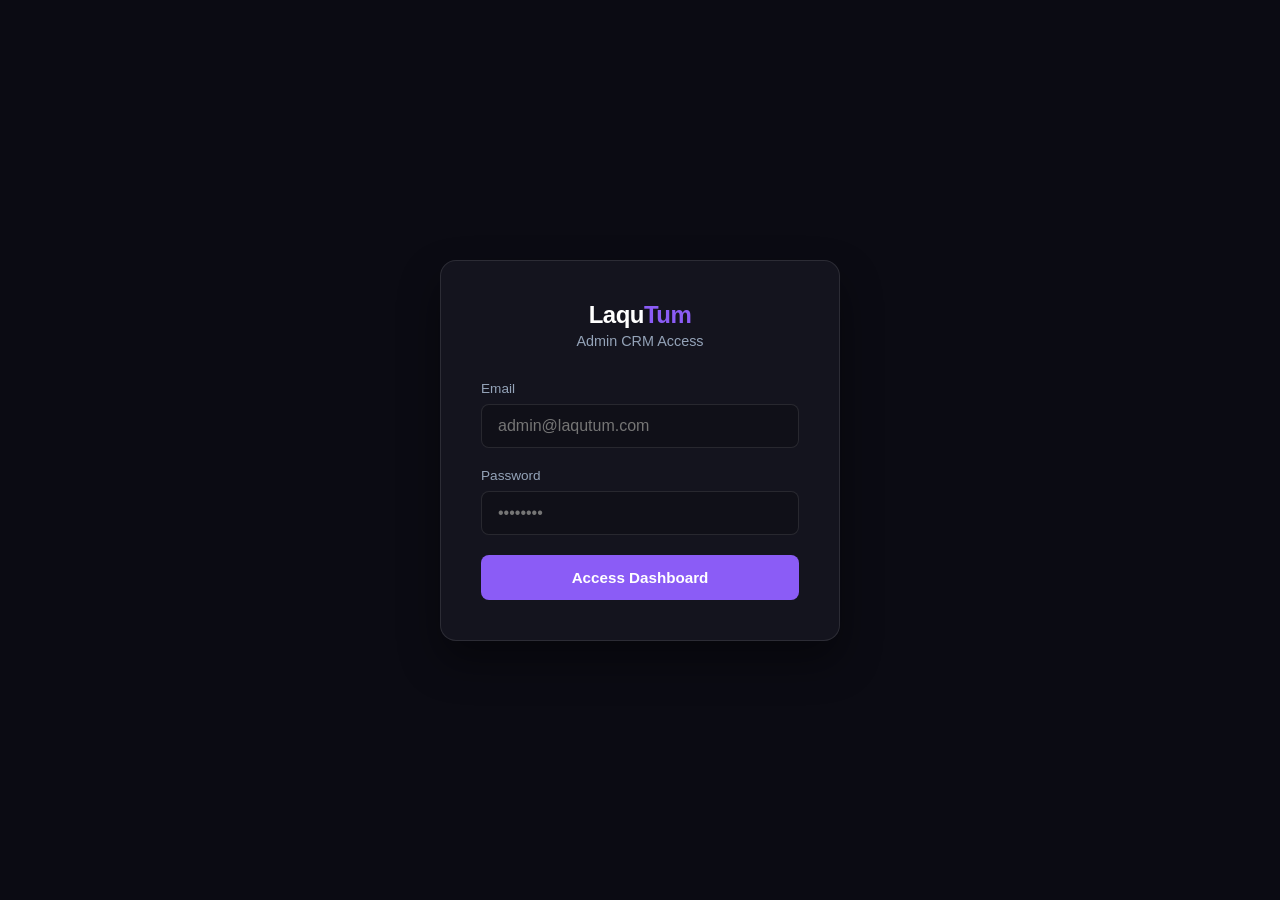
==== index.html @ 4fced276 "Add files via upload" ====
<!DOCTYPE html>
<html lang="en">
<head>
    <meta charset="UTF-8">
    <meta name="viewport" content="width=device-width, initial-scale=1.0">
    <title>LaquTum Admin CRM - Login</title>
    <link rel="stylesheet" href="styles.css">
    <!-- Supabase -->
    <script src="supabase.min.js"></script>
</head>
<body class="admin-body flex-center">

    <div class="login-card">
        <div class="logo-area">
            <h1 class="admin-title">Laqu<span class="highlight-violet">Tum</span></h1>
            <p class="admin-subtitle">Admin CRM Access</p>
        </div>

        <form id="admin-login-form" onsubmit="event.preventDefault()">
            <div class="input-group">
                <label>Email</label>
                <input type="email" id="email" required placeholder="admin@laqutum.com">
            </div>
            <div class="input-group">
                <label>Password</label>
                <input type="password" id="password" required placeholder="••••••••">
            </div>
            
            <div id="error-msg" class="error-msg hidden"></div>

            <button type="submit" class="primary-btn" id="login-btn">
                <span>Access Dashboard</span>
                <div class="btn-spinner hidden" id="login-spinner"></div>
            </button>
        </form>
    </div>

    <!-- Configuration & Scripts -->
    <script src="supabase-config.js?v=2"></script>
    <script src="app.js?v=2"></script>
</body>
</html>
---- styles.css ----
:root {
    --bg-main: #0B0B13;
    --bg-card: #14141E;
    --bg-hover: #1E1F2E;
    --text-main: #FFFFFF;
    --text-muted: #94A3B8;
    --accent: #8B5CF6;
    --accent-hover: #7C3AED;
    --danger: #EF4444;
    --danger-hover: #DC2626;
    --success: #10B981;
    --border: rgba(255, 255, 255, 0.1);
}

* {
    box-sizing: border-box;
    margin: 0;
    padding: 0;
    font-family: -apple-system, BlinkMacSystemFont, "Segoe UI", Roboto, Helvetica, Arial, sans-serif;
}

body.admin-body {
    background-color: var(--bg-main);
    color: var(--text-main);
    min-height: 100vh;
}

.flex-center {
    display: flex;
    justify-content: center;
    align-items: center;
}

.hidden {
    display: none !important;
}

/* Typography */
.admin-title {
    font-size: 1.5rem;
    font-weight: 800;
    letter-spacing: -0.5px;
}

.highlight-violet {
    color: var(--accent);
}

.admin-subtitle {
    color: var(--text-muted);
    font-size: 0.9rem;
    margin-top: 4px;
}

/* Cards & Containers */
.login-card {
    background: var(--bg-card);
    border: 1px solid var(--border);
    border-radius: 16px;
    padding: 40px;
    width: 100%;
    max-width: 400px;
    box-shadow: 0 20px 40px rgba(0,0,0,0.4);
}

.logo-area {
    text-align: center;
    margin-bottom: 32px;
}

/* Forms */
.input-group {
    margin-bottom: 20px;
}

.input-group label {
    display: block;
    margin-bottom: 8px;
    font-size: 0.85rem;
    color: var(--text-muted);
    font-weight: 500;
}

.input-group input, .search-input {
    width: 100%;
    padding: 12px 16px;
    background: rgba(0,0,0,0.2);
    border: 1px solid var(--border);
    border-radius: 8px;
    color: white;
    font-size: 1rem;
    outline: none;
    transition: border-color 0.2s;
}

.input-group input:focus, .search-input:focus {
    border-color: var(--accent);
}

/* Buttons */
button {
    cursor: pointer;
    border: none;
    font-weight: 600;
    border-radius: 8px;
    transition: all 0.2s;
    font-size: 0.95rem;
}

.primary-btn {
    width: 100%;
    padding: 14px;
    background: var(--accent);
    color: white;
    display: flex;
    justify-content: center;
    align-items: center;
    gap: 8px;
}

.primary-btn:hover {
    background: var(--accent-hover);
}

.secondary-btn {
    padding: 10px 16px;
    background: var(--bg-hover);
    color: white;
    border: 1px solid var(--border);
}

.secondary-btn:hover {
    background: rgba(255,255,255,0.1);
}

.outline-btn {
    padding: 8px 16px;
    background: transparent;
    color: var(--text-muted);
    border: 1px solid var(--border);
}

.outline-btn:hover {
    color: white;
    border-color: white;
}

.danger-btn {
    padding: 10px 16px;
    background: var(--danger);
    color: white;
}

.danger-btn:hover {
    background: var(--danger-hover);
}

/* Alerts */
.error-msg {
    background: rgba(239, 68, 68, 0.1);
    color: var(--danger);
    padding: 12px;
    border-radius: 8px;
    font-size: 0.85rem;
    margin-bottom: 20px;
    border: 1px solid rgba(239, 68, 68, 0.2);
}

/* Navigation */
.admin-nav {
    display: flex;
    justify-content: space-between;
    align-items: center;
    padding: 16px 32px;
    background: var(--bg-card);
    border-bottom: 1px solid var(--border);
}

.nav-badge {
    background: var(--accent);
    color: white;
    font-size: 0.7rem;
    padding: 2px 6px;
    border-radius: 4px;
    vertical-align: middle;
    margin-left: 8px;
}

.nav-right {
    display: flex;
    align-items: center;
    gap: 16px;
    font-size: 0.9rem;
    color: var(--text-muted);
}

/* Dashboard Main */
.admin-main {
    padding: 32px;
    max-width: 1200px;
    margin: 0 auto;
}

.page-header {
    display: flex;
    justify-content: space-between;
    align-items: center;
    margin-bottom: 24px;
}

.header-actions {
    display: flex;
    gap: 12px;
}

.search-input {
    width: 250px;
    padding: 10px 16px;
}

/* Table */
.table-container {
    background: var(--bg-card);
    border: 1px solid var(--border);
    border-radius: 12px;
    overflow: hidden;
}

table {
    width: 100%;
    border-collapse: collapse;
}

th, td {
    padding: 16px;
    text-align: left;
    border-bottom: 1px solid var(--border);
}

th {
    background: rgba(0,0,0,0.2);
    color: var(--text-muted);
    font-size: 0.85rem;
    font-weight: 600;
    text-transform: uppercase;
    letter-spacing: 0.5px;
}

td {
    font-size: 0.95rem;
}

tr:hover {
    background: rgba(255,255,255,0.02);
}

.status-badge {
    padding: 4px 10px;
    border-radius: 20px;
    font-size: 0.75rem;
    font-weight: 600;
}

.status-active {
    background: rgba(16, 185, 129, 0.1);
    color: var(--success);
}

.status-banned {
    background: rgba(239, 68, 68, 0.1);
    color: var(--danger);
}

.action-link {
    color: var(--accent);
    text-decoration: none;
    font-weight: 600;
    font-size: 0.85rem;
    cursor: pointer;
}

.action-link:hover {
    text-decoration: underline;
}

.table-loading {
    padding: 40px;
    text-align: center;
    color: var(--text-muted);
}

/* Modal */
.modal-overlay {
    position: fixed;
    inset: 0;
    background: rgba(0,0,0,0.8);
    backdrop-filter: blur(4px);
    display: flex;
    justify-content: center;
    align-items: center;
    z-index: 100;
}

.modal-card {
    background: var(--bg-card);
    border: 1px solid var(--border);
    border-radius: 16px;
    width: 90%;
    max-width: 600px;
    max-height: 90vh;
    overflow-y: auto;
}

.modal-header {
    padding: 20px 24px;
    border-bottom: 1px solid var(--border);
    display: flex;
    justify-content: space-between;
    align-items: center;
}

.close-btn {
    background: none;
    color: var(--text-muted);
    font-size: 1.5rem;
    padding: 0;
}

.close-btn:hover {
    color: white;
}

.modal-body {
    padding: 24px;
}

.stats-grid {
    display: grid;
    grid-template-columns: repeat(3, 1fr);
    gap: 16px;
    margin-bottom: 24px;
}

.stat-box {
    background: rgba(0,0,0,0.2);
    border: 1px solid var(--border);
    padding: 16px;
    border-radius: 8px;
    text-align: center;
}

.stat-label {
    display: block;
    color: var(--text-muted);
    font-size: 0.8rem;
    margin-bottom: 8px;
}

.stat-value {
    font-size: 1.2rem;
    font-weight: 700;
}

.chart-container {
    background: rgba(0,0,0,0.2);
    border: 1px solid var(--border);
    border-radius: 8px;
    padding: 16px;
}

.chart-container h4 {
    color: var(--text-muted);
    font-size: 0.9rem;
    margin-bottom: 16px;
    text-align: center;
}

.modal-footer {
    padding: 20px 24px;
    border-top: 1px solid var(--border);
    display: flex;
    justify-content: flex-end;
}
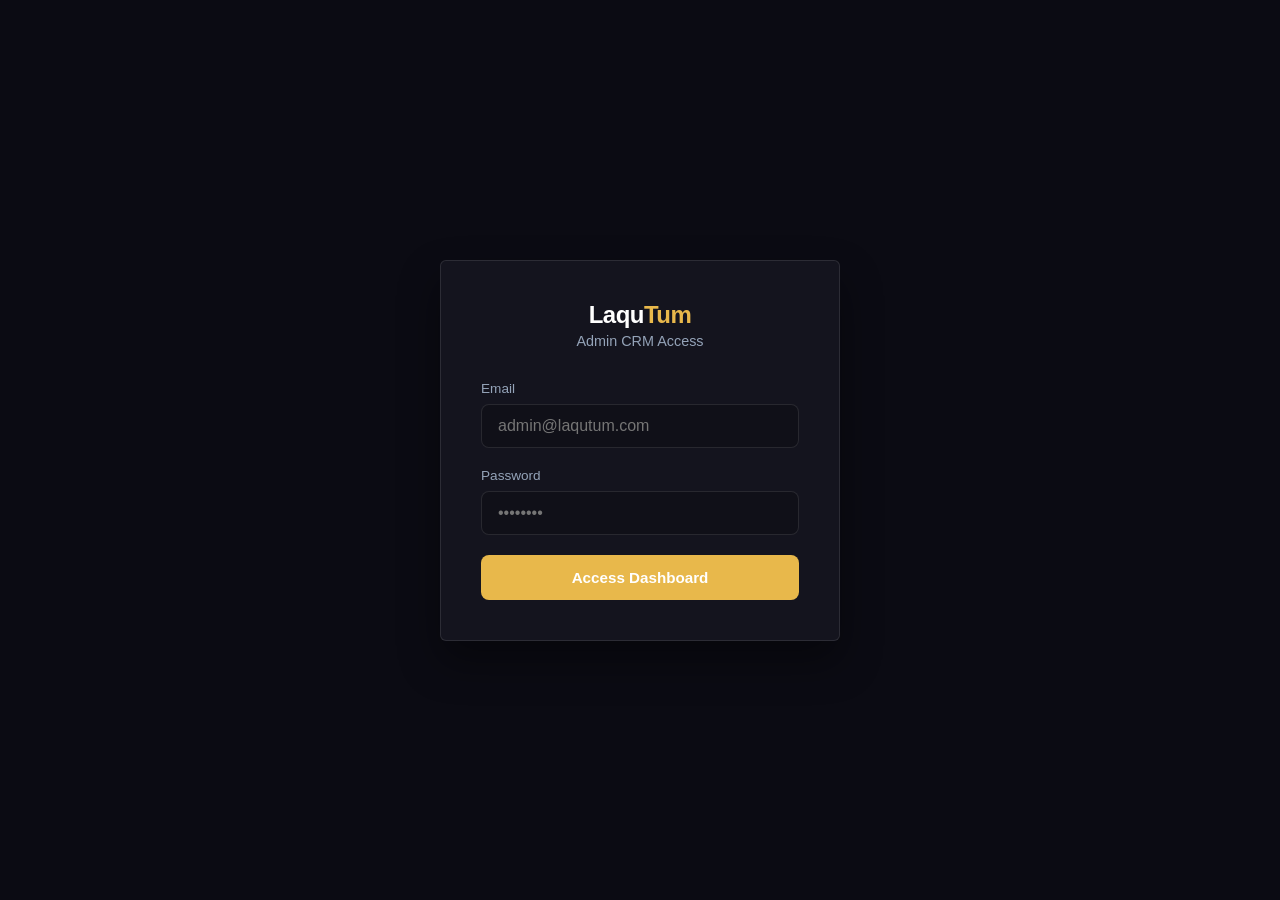
==== commit ca5dfc20: "Add files via upload" ====
--- a/index.html
+++ b/index.html
@@ -16,7 +16,7 @@
             <p class="admin-subtitle">Admin CRM Access</p>
         </div>
 
-        <form id="admin-login-form" onsubmit="event.preventDefault()">
+        <form id="admin-login-form">
             <div class="input-group">
                 <label>Email</label>
                 <input type="email" id="email" required placeholder="admin@laqutum.com">
@@ -36,7 +36,7 @@
     </div>
 
     <!-- Configuration & Scripts -->
-    <script src="supabase-config.js?v=2"></script>
-    <script src="app.js?v=2"></script>
+    <script src="supabase-config.js?v=4"></script>
+    <script src="app.js?v=4"></script>
 </body>
 </html>
--- a/styles.css
+++ b/styles.css
@@ -4,8 +4,8 @@
     --bg-hover: #1E1F2E;
     --text-main: #FFFFFF;
     --text-muted: #94A3B8;
-    --accent: #8B5CF6;
-    --accent-hover: #7C3AED;
+    --accent: #E8B84B;
+    --accent-hover: #D4A43A;
     --danger: #EF4444;
     --danger-hover: #DC2626;
     --success: #10B981;
@@ -16,7 +16,7 @@
     box-sizing: border-box;
     margin: 0;
     padding: 0;
-    font-family: -apple-system, BlinkMacSystemFont, "Segoe UI", Roboto, Helvetica, Arial, sans-serif;
+    font-family: "Space Grotesk", -apple-system, BlinkMacSystemFont, sans-serif;
 }
 
 body.admin-body {
@@ -56,7 +56,7 @@
 .login-card {
     background: var(--bg-card);
     border: 1px solid var(--border);
-    border-radius: 16px;
+    border-radius: 6px;
     padding: 40px;
     width: 100%;
     max-width: 400px;
@@ -222,7 +222,7 @@
 .table-container {
     background: var(--bg-card);
     border: 1px solid var(--border);
-    border-radius: 12px;
+    border-radius: 6px;
     overflow: hidden;
 }
 
@@ -304,7 +304,7 @@
 .modal-card {
     background: var(--bg-card);
     border: 1px solid var(--border);
-    border-radius: 16px;
+    border-radius: 6px;
     width: 90%;
     max-width: 600px;
     max-height: 90vh;
@@ -381,3 +381,274 @@
     display: flex;
     justify-content: flex-end;
 }
+
+/* Enhanced CRM Styles */
+.kpi-grid { display: grid; grid-template-columns: repeat(auto-fit, minmax(200px, 1fr)); gap: 20px; margin-bottom: 30px; }
+.kpi-card { background: var(--card-bg); border: 1px solid var(--border); border-radius: 6px; padding: 20px; box-shadow: 0 4px 6px rgba(0,0,0,0.2); }
+.kpi-title { font-size: 0.9rem; color: var(--text-secondary); margin-bottom: 8px; font-weight: 600; text-transform: uppercase; letter-spacing: 0.5px; }
+.kpi-value { font-size: 2rem; font-weight: 800; color: var(--text-primary); }
+
+.modal-content.advanced { 
+    background: #14141E;
+    border: 1px solid var(--border);
+    border-radius: 12px;
+    max-width: 780px; 
+    width: 95%; 
+    max-height: 90vh;
+    overflow-y: auto;
+    padding: 24px;
+    box-shadow: 0 25px 50px rgba(0, 0, 0, 0.7), 0 0 30px rgba(168, 85, 247, 0.15);
+}
+.modal-grid { display: grid; grid-template-columns: 1fr 1fr; gap: 20px; }
+.modal-col h3 { font-size: 1.1rem; color: var(--primary); margin-bottom: 12px; border-bottom: 1px solid var(--border); padding-bottom: 6px; }
+.modal-col p { margin-bottom: 8px; font-size: 0.95rem; }
+
+.topics-grid { display: grid; grid-template-columns: repeat(auto-fill, minmax(140px, 1fr)); gap: 10px; }
+.topic-toggle { background: rgba(255,255,255,0.05); border: 1px solid var(--border); border-radius: 6px; padding: 8px; text-align: center; cursor: pointer; transition: all 0.2s ease; user-select: none; font-size: 0.85rem; }
+.topic-toggle:hover { background: rgba(255,255,255,0.1); }
+.topic-toggle.unlocked { background: rgba(16, 185, 129, 0.2); border-color: #10B981; color: #10B981; font-weight: bold; }
+.danger-btn { background: #EF4444; color: white; border: none; border-radius: 6px; cursor: pointer; transition: 0.2s; }
+.danger-btn:hover { background: #DC2626; }
+
+
+.logo-accent {
+    color: var(--accent);
+}
+
+/* Access Badges in Table */
+.access-badge {
+    display: inline-flex;
+    align-items: center;
+    gap: 4px;
+    padding: 4px 10px;
+    border-radius: 999px;
+    font-size: 0.76rem;
+    font-weight: 700;
+    letter-spacing: 0.02em;
+    white-space: nowrap;
+}
+
+.badge-full {
+    background: rgba(168, 85, 247, 0.18);
+    color: #c084fc;
+    border: 1px solid rgba(168, 85, 247, 0.5);
+    box-shadow: 0 0 12px rgba(168, 85, 247, 0.25);
+}
+
+.badge-premium {
+    background: rgba(16, 185, 129, 0.15);
+    color: #34d399;
+    border: 1px solid rgba(16, 185, 129, 0.4);
+}
+
+.badge-free {
+    background: rgba(148, 163, 184, 0.1);
+    color: #94a3b8;
+    border: 1px solid rgba(148, 163, 184, 0.25);
+}
+
+/* Action Buttons in Table */
+.actions-cell {
+    display: flex;
+    align-items: center;
+    gap: 8px;
+    flex-wrap: wrap;
+}
+
+.btn-action {
+    display: inline-flex;
+    align-items: center;
+    justify-content: center;
+    padding: 5px 11px;
+    border-radius: 6px;
+    font-size: 0.78rem;
+    font-weight: 600;
+    cursor: pointer;
+    transition: all 0.2s ease;
+    border: 1px solid transparent;
+    text-decoration: none;
+    white-space: nowrap;
+}
+
+.btn-grant {
+    background: linear-gradient(135deg, rgba(168, 85, 247, 0.2), rgba(99, 102, 241, 0.2));
+    border-color: rgba(168, 85, 247, 0.5);
+    color: #e9d5ff;
+}
+
+.btn-grant:hover {
+    background: linear-gradient(135deg, #9333ea, #6366f1);
+    color: #ffffff;
+    box-shadow: 0 4px 12px rgba(147, 51, 234, 0.4);
+    transform: translateY(-1px);
+}
+
+.btn-revoke {
+    background: rgba(239, 68, 68, 0.1);
+    border-color: rgba(239, 68, 68, 0.35);
+    color: #fca5a5;
+}
+
+.btn-revoke:hover {
+    background: #ef4444;
+    color: #ffffff;
+    box-shadow: 0 4px 12px rgba(239, 68, 68, 0.3);
+}
+
+.btn-details {
+    background: rgba(255, 255, 255, 0.05);
+    border-color: rgba(255, 255, 255, 0.15);
+    color: #cbd5e1;
+}
+
+.btn-details:hover {
+    background: rgba(255, 255, 255, 0.12);
+    color: #ffffff;
+}
+
+/* VIP Access Banner inside Advanced Modal */
+.vip-access-card {
+    padding: 16px 20px;
+    border-radius: 12px;
+    margin-bottom: 16px;
+    display: flex;
+    justify-content: space-between;
+    align-items: center;
+    gap: 16px;
+    transition: all 0.3s ease;
+}
+
+.vip-access-card.vip-active {
+    background: linear-gradient(135deg, rgba(168, 85, 247, 0.15), rgba(16, 185, 129, 0.12));
+    border: 1.5px solid rgba(168, 85, 247, 0.5);
+    box-shadow: 0 6px 20px rgba(168, 85, 247, 0.2);
+}
+
+.vip-access-card.vip-inactive {
+    background: rgba(255, 255, 255, 0.03);
+    border: 1px dashed rgba(255, 255, 255, 0.15);
+}
+
+.vip-info {
+    display: flex;
+    align-items: center;
+    gap: 14px;
+}
+
+.vip-icon {
+    font-size: 1.8rem;
+    line-height: 1;
+}
+
+.vip-title {
+    font-size: 1rem;
+    font-weight: 700;
+    color: #ffffff;
+    margin-bottom: 2px;
+}
+
+.vip-desc {
+    font-size: 0.82rem;
+    color: #94a3b8;
+    line-height: 1.4;
+}
+
+.vip-btn-grant {
+    background: linear-gradient(135deg, #a855f7, #6366f1);
+    color: #ffffff;
+    font-weight: 700;
+    padding: 10px 18px;
+    border-radius: 8px;
+    border: none;
+    cursor: pointer;
+    font-size: 0.86rem;
+    box-shadow: 0 4px 16px rgba(168, 85, 247, 0.35);
+    white-space: nowrap;
+    transition: all 0.2s ease;
+}
+
+.vip-btn-grant:hover {
+    transform: translateY(-2px);
+    box-shadow: 0 6px 20px rgba(168, 85, 247, 0.5);
+}
+
+.vip-btn-revoke {
+    background: rgba(239, 68, 68, 0.15);
+    border: 1px solid rgba(239, 68, 68, 0.5);
+    color: #f87171;
+    font-weight: 700;
+    padding: 10px 18px;
+    border-radius: 8px;
+    cursor: pointer;
+    font-size: 0.86rem;
+    white-space: nowrap;
+    transition: all 0.2s ease;
+}
+
+.vip-btn-revoke:hover {
+    background: #ef4444;
+    color: #ffffff;
+}
+
+/* Category header in topic grid */
+.topic-category-header {
+    grid-column: 1 / -1;
+    font-size: 0.78rem;
+    font-weight: 700;
+    text-transform: uppercase;
+    letter-spacing: 0.05em;
+    color: #c084fc;
+    margin-top: 10px;
+    padding-bottom: 4px;
+    border-bottom: 1px solid rgba(255, 255, 255, 0.08);
+}
+
+.btn-xs {
+    padding: 4px 10px;
+    font-size: 0.76rem;
+    border-radius: 4px;
+    cursor: pointer;
+    font-weight: 600;
+}
+
+.btn-outline {
+    background: transparent;
+    color: #cbd5e1;
+    border: 1px solid rgba(255, 255, 255, 0.15);
+    transition: all 0.2s;
+}
+
+.btn-outline:hover {
+    background: rgba(255, 255, 255, 0.1);
+    color: white;
+}
+
+/* Toast Notifications */
+.crm-toast {
+    position: fixed;
+    bottom: 24px;
+    right: 24px;
+    background: #1e1b4b;
+    border: 1px solid rgba(168, 85, 247, 0.5);
+    color: #f1f5f9;
+    padding: 14px 22px;
+    border-radius: 10px;
+    font-size: 0.9rem;
+    font-weight: 600;
+    box-shadow: 0 10px 30px rgba(0, 0, 0, 0.6), 0 0 20px rgba(168, 85, 247, 0.3);
+    z-index: 10000;
+    transition: all 0.3s cubic-bezier(0.16, 1, 0.3, 1);
+    animation: toastSlideUp 0.3s ease;
+}
+
+@keyframes toastSlideUp {
+    from {
+        opacity: 0;
+        transform: translateY(20px);
+    }
+    to {
+        opacity: 1;
+        transform: translateY(0);
+    }
+}
+
